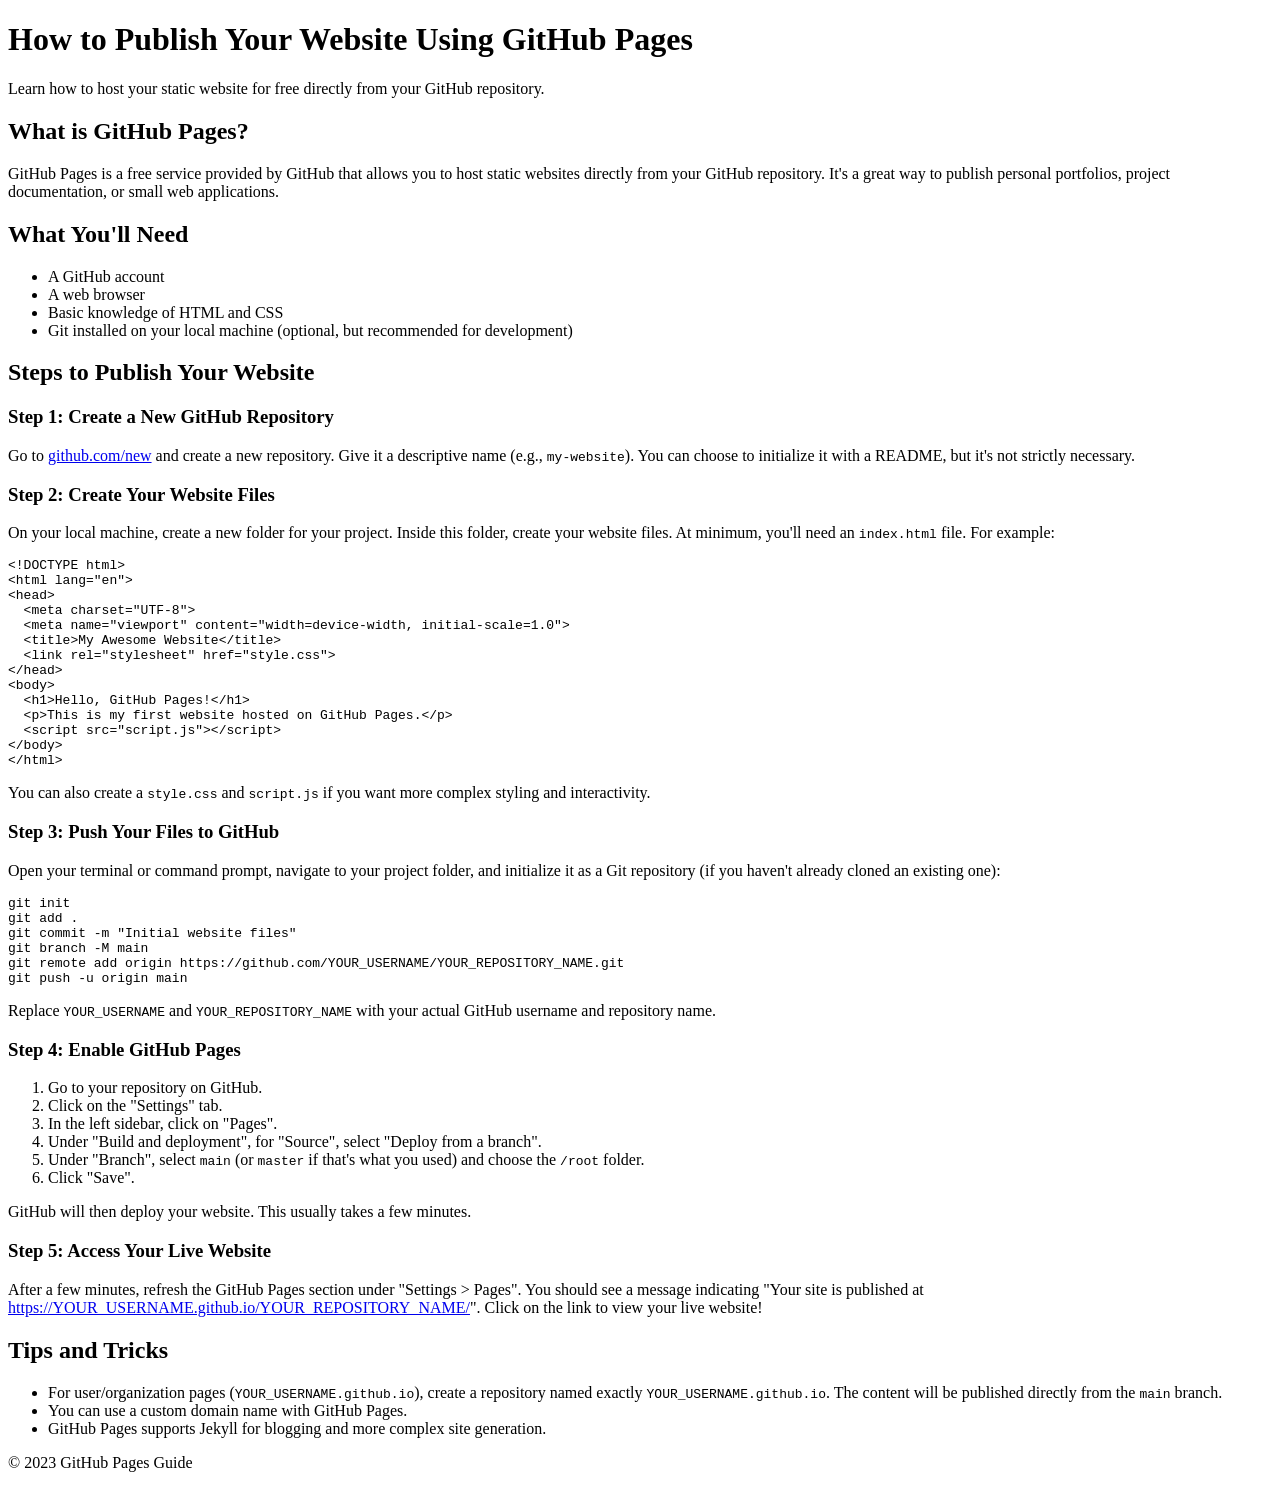
==== index.html @ 9383cdc8 "Deploy index.html" ====
<!doctype html>
<html lang="en">
<head>
  <meta charset="utf-8">
  <meta name="viewport" content="width=device-width, initial-scale=1">
  <title>Publish Your Website with GitHub Pages</title>
  <link rel="stylesheet" href="styles.css">
</head>
<body>
  <header>
    <h1>How to Publish Your Website Using GitHub Pages</h1>
    <p>Learn how to host your static website for free directly from your GitHub repository.</p>
  </header>
  <main>
    <section>
      <h2>What is GitHub Pages?</h2>
      <p>GitHub Pages is a free service provided by GitHub that allows you to host static websites directly from your GitHub repository. It's a great way to publish personal portfolios, project documentation, or small web applications.</p>
    </section>
    <section>
      <h2>What You'll Need</h2>
      <ul>
        <li>A GitHub account</li>
        <li>A web browser</li>
        <li>Basic knowledge of HTML and CSS</li>
        <li>Git installed on your local machine (optional, but recommended for development)</li>
      </ul>
    </section>
    <section>
      <h2>Steps to Publish Your Website</h2>

      <h3>Step 1: Create a New GitHub Repository</h3>
      <p>Go to <a href="https://github.com/new" target="_blank">github.com/new</a> and create a new repository. Give it a descriptive name (e.g., <code>my-website</code>). You can choose to initialize it with a README, but it's not strictly necessary.</p>

      <h3>Step 2: Create Your Website Files</h3>
      <p>On your local machine, create a new folder for your project. Inside this folder, create your website files. At minimum, you'll need an <code>index.html</code> file. For example:</p>
      <pre><code>&lt;!DOCTYPE html&gt;
&lt;html lang="en"&gt;
&lt;head&gt;
  &lt;meta charset="UTF-8"&gt;
  &lt;meta name="viewport" content="width=device-width, initial-scale=1.0"&gt;
  &lt;title&gt;My Awesome Website&lt;/title&gt;
  &lt;link rel="stylesheet" href="style.css"&gt;
&lt;/head&gt;
&lt;body&gt;
  &lt;h1&gt;Hello, GitHub Pages!&lt;/h1&gt;
  &lt;p&gt;This is my first website hosted on GitHub Pages.&lt;/p&gt;
  &lt;script src="script.js"&gt;&lt;/script&gt;
&lt;/body&gt;
&lt;/html&gt;
</code></pre>
      <p>You can also create a <code>style.css</code> and <code>script.js</code> if you want more complex styling and interactivity.</p>

      <h3>Step 3: Push Your Files to GitHub</h3>
      <p>Open your terminal or command prompt, navigate to your project folder, and initialize it as a Git repository (if you haven't already cloned an existing one):</p>
      <pre><code>git init
git add .
git commit -m "Initial website files"
git branch -M main
git remote add origin https://github.com/YOUR_USERNAME/YOUR_REPOSITORY_NAME.git
git push -u origin main
</code></pre>
      <p>Replace <code>YOUR_USERNAME</code> and <code>YOUR_REPOSITORY_NAME</code> with your actual GitHub username and repository name.</p>

      <h3>Step 4: Enable GitHub Pages</h3>
      <p>
        <ol>
          <li>Go to your repository on GitHub.</li>
          <li>Click on the "Settings" tab.</li>
          <li>In the left sidebar, click on "Pages".</li>
          <li>Under "Build and deployment", for "Source", select "Deploy from a branch".</li>
          <li>Under "Branch", select <code>main</code> (or <code>master</code> if that's what you used) and choose the <code>/root</code> folder.</li>
          <li>Click "Save".</li>
        </ol>
      </p>
      <p>GitHub will then deploy your website. This usually takes a few minutes.</p>

      <h3>Step 5: Access Your Live Website</h3>
      <p>After a few minutes, refresh the GitHub Pages section under "Settings > Pages". You should see a message indicating "Your site is published at <a href="https://YOUR_USERNAME.github.io/YOUR_REPOSITORY_NAME/" target="_blank">https://YOUR_USERNAME.github.io/YOUR_REPOSITORY_NAME/</a>". Click on the link to view your live website!</p>
    </section>
    <section>
      <h2>Tips and Tricks</h2>
      <ul>
        <li>For user/organization pages (<code>YOUR_USERNAME.github.io</code>), create a repository named exactly <code>YOUR_USERNAME.github.io</code>. The content will be published directly from the <code>main</code> branch.</li>
        <li>You can use a custom domain name with GitHub Pages.</li>
        <li>GitHub Pages supports Jekyll for blogging and more complex site generation.</li>
      </ul>
    </section>
  </main>
  <footer>
    <p>&copy; 2023 GitHub Pages Guide</p>
  </footer>
  <script src="app.js"></script>
</body>
</html>
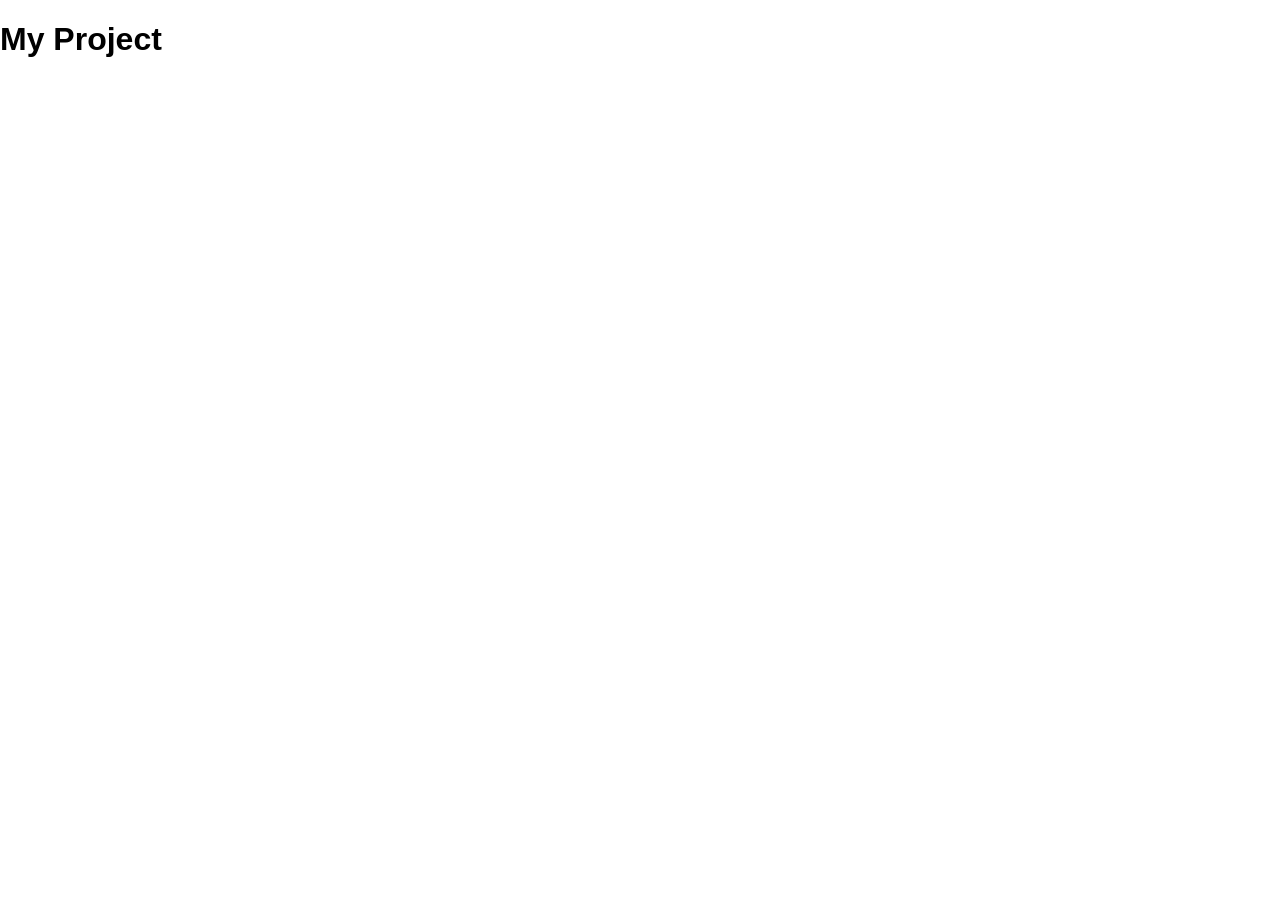
==== commit 1b45f60b: "Deploy index.html" ====
--- a/index.html
+++ b/index.html
@@ -3,92 +3,13 @@
 <head>
   <meta charset="utf-8">
   <meta name="viewport" content="width=device-width, initial-scale=1">
-  <title>Publish Your Website with GitHub Pages</title>
+  <title>My Project</title>
   <link rel="stylesheet" href="styles.css">
 </head>
 <body>
-  <header>
-    <h1>How to Publish Your Website Using GitHub Pages</h1>
-    <p>Learn how to host your static website for free directly from your GitHub repository.</p>
-  </header>
   <main>
-    <section>
-      <h2>What is GitHub Pages?</h2>
-      <p>GitHub Pages is a free service provided by GitHub that allows you to host static websites directly from your GitHub repository. It's a great way to publish personal portfolios, project documentation, or small web applications.</p>
-    </section>
-    <section>
-      <h2>What You'll Need</h2>
-      <ul>
-        <li>A GitHub account</li>
-        <li>A web browser</li>
-        <li>Basic knowledge of HTML and CSS</li>
-        <li>Git installed on your local machine (optional, but recommended for development)</li>
-      </ul>
-    </section>
-    <section>
-      <h2>Steps to Publish Your Website</h2>
-
-      <h3>Step 1: Create a New GitHub Repository</h3>
-      <p>Go to <a href="https://github.com/new" target="_blank">github.com/new</a> and create a new repository. Give it a descriptive name (e.g., <code>my-website</code>). You can choose to initialize it with a README, but it's not strictly necessary.</p>
-
-      <h3>Step 2: Create Your Website Files</h3>
-      <p>On your local machine, create a new folder for your project. Inside this folder, create your website files. At minimum, you'll need an <code>index.html</code> file. For example:</p>
-      <pre><code>&lt;!DOCTYPE html&gt;
-&lt;html lang="en"&gt;
-&lt;head&gt;
-  &lt;meta charset="UTF-8"&gt;
-  &lt;meta name="viewport" content="width=device-width, initial-scale=1.0"&gt;
-  &lt;title&gt;My Awesome Website&lt;/title&gt;
-  &lt;link rel="stylesheet" href="style.css"&gt;
-&lt;/head&gt;
-&lt;body&gt;
-  &lt;h1&gt;Hello, GitHub Pages!&lt;/h1&gt;
-  &lt;p&gt;This is my first website hosted on GitHub Pages.&lt;/p&gt;
-  &lt;script src="script.js"&gt;&lt;/script&gt;
-&lt;/body&gt;
-&lt;/html&gt;
-</code></pre>
-      <p>You can also create a <code>style.css</code> and <code>script.js</code> if you want more complex styling and interactivity.</p>
-
-      <h3>Step 3: Push Your Files to GitHub</h3>
-      <p>Open your terminal or command prompt, navigate to your project folder, and initialize it as a Git repository (if you haven't already cloned an existing one):</p>
-      <pre><code>git init
-git add .
-git commit -m "Initial website files"
-git branch -M main
-git remote add origin https://github.com/YOUR_USERNAME/YOUR_REPOSITORY_NAME.git
-git push -u origin main
-</code></pre>
-      <p>Replace <code>YOUR_USERNAME</code> and <code>YOUR_REPOSITORY_NAME</code> with your actual GitHub username and repository name.</p>
-
-      <h3>Step 4: Enable GitHub Pages</h3>
-      <p>
-        <ol>
-          <li>Go to your repository on GitHub.</li>
-          <li>Click on the "Settings" tab.</li>
-          <li>In the left sidebar, click on "Pages".</li>
-          <li>Under "Build and deployment", for "Source", select "Deploy from a branch".</li>
-          <li>Under "Branch", select <code>main</code> (or <code>master</code> if that's what you used) and choose the <code>/root</code> folder.</li>
-          <li>Click "Save".</li>
-        </ol>
-      </p>
-      <p>GitHub will then deploy your website. This usually takes a few minutes.</p>
-
-      <h3>Step 5: Access Your Live Website</h3>
-      <p>After a few minutes, refresh the GitHub Pages section under "Settings > Pages". You should see a message indicating "Your site is published at <a href="https://YOUR_USERNAME.github.io/YOUR_REPOSITORY_NAME/" target="_blank">https://YOUR_USERNAME.github.io/YOUR_REPOSITORY_NAME/</a>". Click on the link to view your live website!</p>
-    </section>
-    <section>
-      <h2>Tips and Tricks</h2>
-      <ul>
-        <li>For user/organization pages (<code>YOUR_USERNAME.github.io</code>), create a repository named exactly <code>YOUR_USERNAME.github.io</code>. The content will be published directly from the <code>main</code> branch.</li>
-        <li>You can use a custom domain name with GitHub Pages.</li>
-        <li>GitHub Pages supports Jekyll for blogging and more complex site generation.</li>
-      </ul>
-    </section>
+    <h1>My Project</h1>
   </main>
-  <footer>
-    <p>&copy; 2023 GitHub Pages Guide</p>
-  </footer>
   <script src="app.js"></script>
 </body>
 </html>
--- a/styles.css
+++ b/styles.css
@@ -0,0 +1,4 @@
+body {
+  margin: 0;
+  font-family: sans-serif;
+}
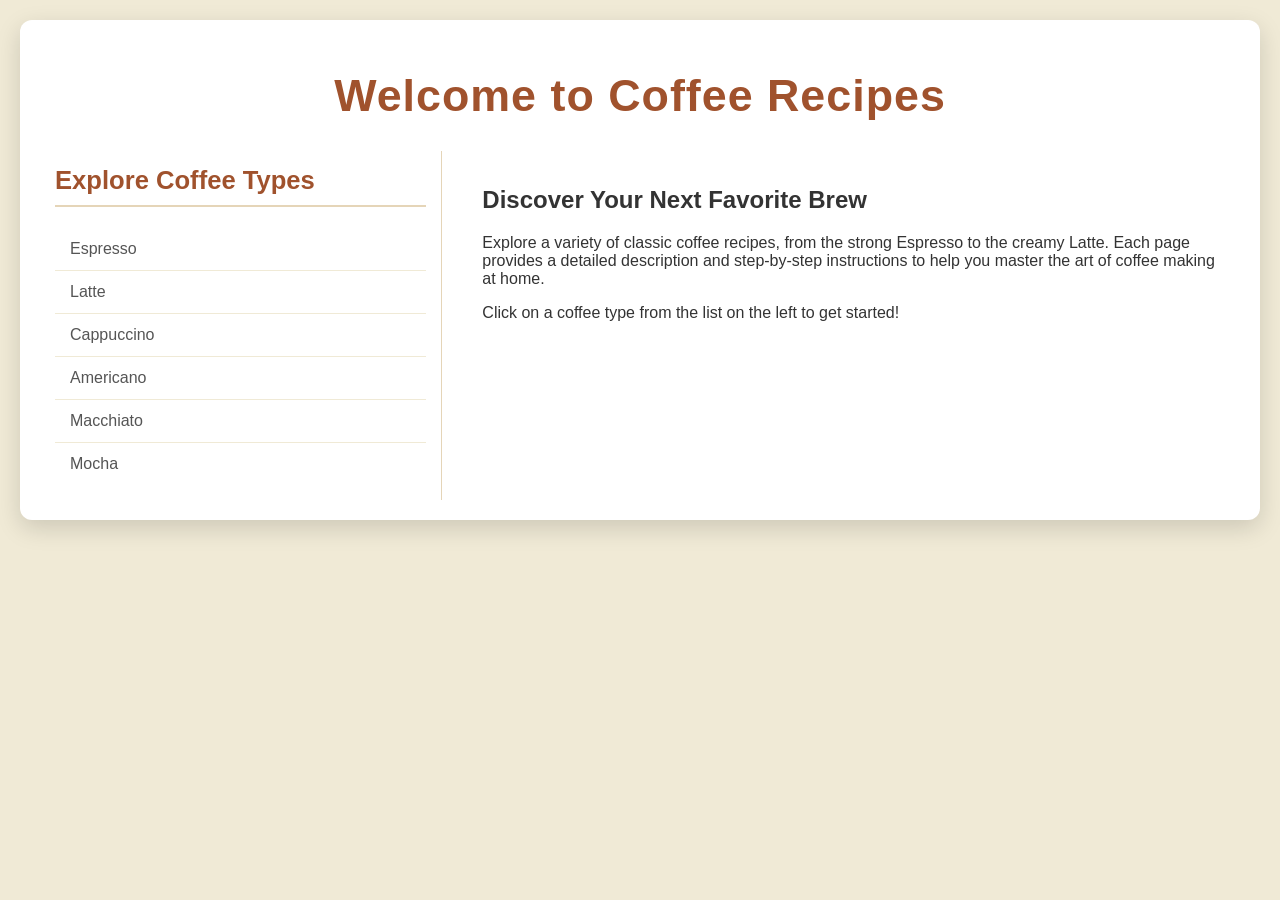
==== commit 8f4d0568: "Deploy index.html" ====
--- a/index.html
+++ b/index.html
@@ -3,13 +3,30 @@
 <head>
   <meta charset="utf-8">
   <meta name="viewport" content="width=device-width, initial-scale=1">
-  <title>My Project</title>
+  <title>Coffee Recipes</title>
   <link rel="stylesheet" href="styles.css">
 </head>
 <body>
   <main>
-    <h1>My Project</h1>
+    <h1>Welcome to Coffee Recipes</h1>
+    <div class="content-wrapper">
+      <div id="coffee-list">
+        <h2>Explore Coffee Types</h2>
+        <ul id="coffee-names">
+          <li><a href="espresso.html">Espresso</a></li>
+          <li><a href="latte.html">Latte</a></li>
+          <li><a href="cappuccino.html">Cappuccino</a></li>
+          <li><a href="americano.html">Americano</a></li>
+          <li><a href="macchiato.html">Macchiato</a></li>
+          <li><a href="mocha.html">Mocha</a></li>
+        </ul>
+      </div>
+      <div id="welcome-message">
+        <h2>Discover Your Next Favorite Brew</h2>
+        <p>Explore a variety of classic coffee recipes, from the strong Espresso to the creamy Latte. Each page provides a detailed description and step-by-step instructions to help you master the art of coffee making at home.</p>
+        <p>Click on a coffee type from the list on the left to get started!</p>
+      </div>
+    </div>
   </main>
-  <script src="app.js"></script>
 </body>
-</html>+</html>
--- a/styles.css
+++ b/styles.css
@@ -1,4 +1,138 @@
 body {
   margin: 0;
-  font-family: sans-serif;
-}+  font-family: 'Segoe UI', Tahoma, Geneva, Verdana, sans-serif;
+  background-color: #F0EAD6; /* Light, warm, earthy background */
+  color: #333;
+}
+
+main {
+  max-width: 1200px;
+  margin: 20px auto;
+  padding: 20px;
+  background-color: #FFFFFF;
+  border-radius: 12px; /* Slightly more rounded corners */
+  box-shadow: 0 8px 25px rgba(0,0,0,0.15); /* More vibrant shadow */
+}
+
+h1 {
+  text-align: center;
+  color: #A0522D; /* Richer brown */
+  margin-bottom: 30px;
+  font-size: 2.8em; /* Slightly larger heading */
+  letter-spacing: 1px;
+}
+
+.content-wrapper {
+  display: flex;
+  gap: 25px; /* Slightly increased gap */
+  flex-wrap: wrap;
+}
+
+#coffee-list {
+  flex: 1;
+  min-width: 250px;
+  padding: 15px;
+  border-right: 1px solid #E5D5B8; /* Warmer border color */
+}
+
+#coffee-list h2 {
+  color: #A0522D; /* Richer brown */
+  border-bottom: 2px solid #E5D5B8; /* Warmer border color */
+  padding-bottom: 10px;
+  margin-top: 0;
+  font-size: 1.6em;
+}
+
+#coffee-names {
+  list-style: none;
+  padding: 0;
+  margin: 0;
+}
+
+#coffee-names li {
+  border-bottom: 1px solid #F0EAD6; /* Lighter, warmer border for list items */
+}
+
+#coffee-names li:last-child {
+  border-bottom: none;
+}
+
+#coffee-names li a {
+  display: block;
+  padding: 12px 15px; /* Slightly more padding */
+  text-decoration: none;
+  color: #555;
+  transition: background-color 0.3s ease, color 0.3s ease;
+  border-radius: 5px; /* Slightly rounded link corners */
+}
+
+#coffee-names li a:hover,
+#coffee-names li a.active-link {
+  background-color: #FFF0E0; /* Light, warm hover background */
+  color: #A0522D; /* Richer brown for active/hover */
+  font-weight: bold;
+  transform: translateX(5px); /* Subtle hover effect */
+}
+
+#welcome-message, .coffee-detail-content {
+  flex: 2;
+  min-width: 350px;
+  padding: 15px;
+}
+
+.coffee-detail-content h2 {
+  color: #A0522D; /* Richer brown */
+  border-bottom: 2px solid #E5D5B8; /* Warmer border color */
+  padding-bottom: 10px;
+  margin-top: 0;
+  font-size: 1.6em;
+}
+
+.coffee-detail-content h3 {
+  color: #444;
+  margin-top: 0;
+  font-size: 1.3em;
+}
+
+.coffee-detail-content p {
+  line-height: 1.7;
+  margin-bottom: 15px;
+}
+
+.coffee-detail-content ol {
+  list-style: decimal;
+  padding-left: 25px;
+  line-height: 1.7;
+}
+
+.coffee-detail-content li {
+  margin-bottom: 10px;
+}
+
+.back-link {
+  display: inline-block;
+  margin-top: 25px; /* Increased margin */
+  padding: 12px 20px; /* More padding */
+  background-color: #D2691E; /* Vibrant chocolate/orange */
+  color: #fff;
+  text-decoration: none;
+  border-radius: 8px; /* More rounded */
+  transition: background-color 0.3s ease, transform 0.2s ease;
+  font-weight: bold;
+  letter-spacing: 0.5px;
+}
+
+.back-link:hover {
+  background-color: #E07B37; /* Slightly lighter on hover */
+  transform: translateY(-2px); /* Subtle lift effect */
+}
+
+@media (max-width: 768px) {
+  .content-wrapper {
+    flex-direction: column;
+  }
+  #coffee-list {
+    border-right: none;
+    border-bottom: 1px solid #E5D5B8; /* Warmer border color */
+  }
+}
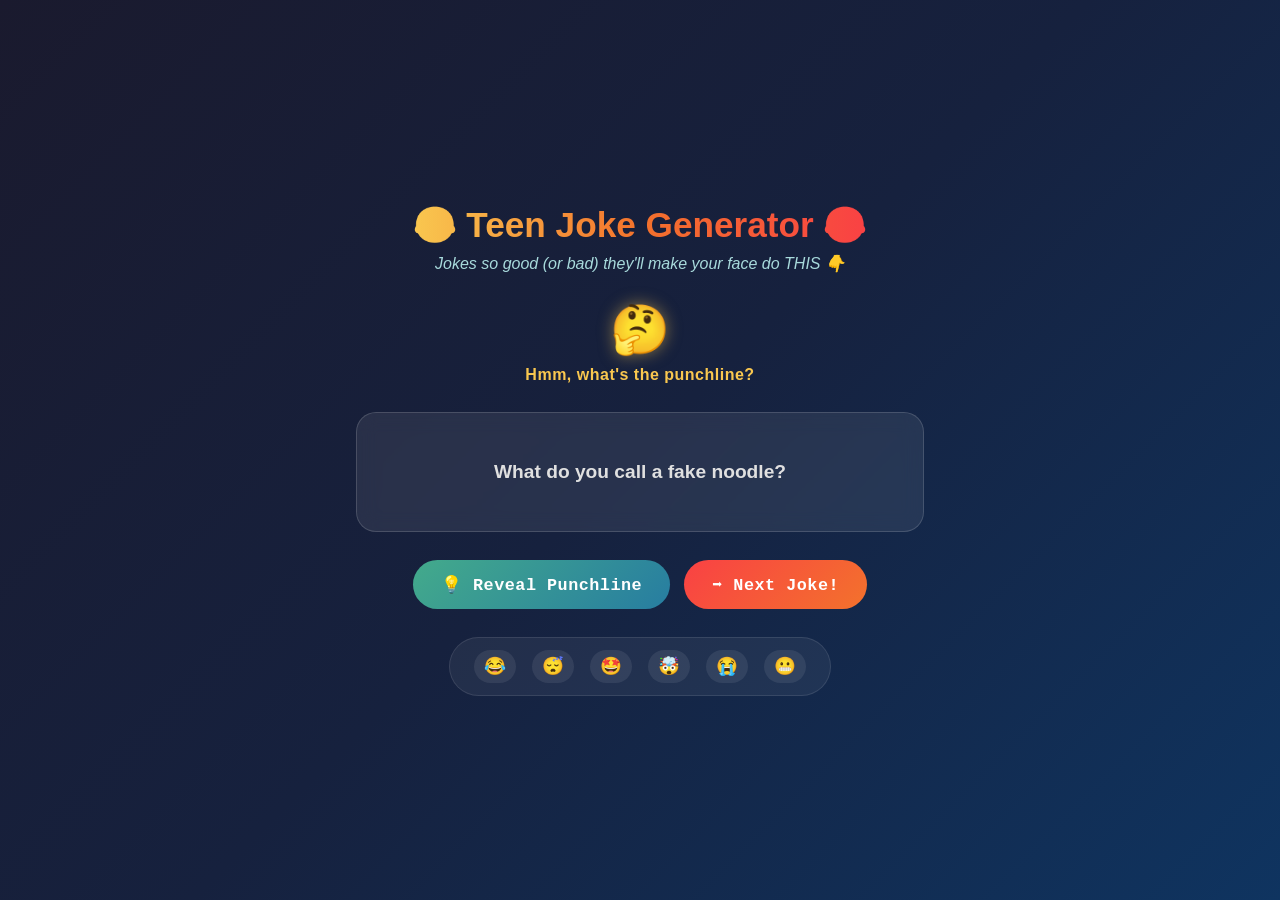
==== commit 6678a9cb: "Deploy index.html" ====
--- a/index.html
+++ b/index.html
@@ -3,30 +3,40 @@
 <head>
   <meta charset="utf-8">
   <meta name="viewport" content="width=device-width, initial-scale=1">
-  <title>Coffee Recipes</title>
+  <title>😂 Teen Joke Generator 😂</title>
   <link rel="stylesheet" href="styles.css">
 </head>
 <body>
   <main>
-    <h1>Welcome to Coffee Recipes</h1>
-    <div class="content-wrapper">
-      <div id="coffee-list">
-        <h2>Explore Coffee Types</h2>
-        <ul id="coffee-names">
-          <li><a href="espresso.html">Espresso</a></li>
-          <li><a href="latte.html">Latte</a></li>
-          <li><a href="cappuccino.html">Cappuccino</a></li>
-          <li><a href="americano.html">Americano</a></li>
-          <li><a href="macchiato.html">Macchiato</a></li>
-          <li><a href="mocha.html">Mocha</a></li>
-        </ul>
-      </div>
-      <div id="welcome-message">
-        <h2>Discover Your Next Favorite Brew</h2>
-        <p>Explore a variety of classic coffee recipes, from the strong Espresso to the creamy Latte. Each page provides a detailed description and step-by-step instructions to help you master the art of coffee making at home.</p>
-        <p>Click on a coffee type from the list on the left to get started!</p>
-      </div>
+    <header>
+      <h1>😂 Teen Joke Generator 😂</h1>
+      <p class="subtitle">Jokes so good (or bad) they'll make your face do THIS 👇</p>
+    </header>
+
+    <section class="emoji-stage">
+      <div class="emoji-face" id="emojiFace">🤔</div>
+      <div class="emoji-label" id="emojiLabel">Ready for a joke?</div>
+    </section>
+
+    <section class="joke-box" id="jokeBox">
+      <p class="joke-setup" id="jokeSetup">Press the button to get a joke!</p>
+      <p class="joke-punchline hidden" id="jokePunchline"></p>
+    </section>
+
+    <div class="button-group">
+      <button class="btn btn-reveal" id="punchlineBtn" disabled>💡 Reveal Punchline</button>
+      <button class="btn btn-next" id="nextJokeBtn">➡️ Get a Joke!</button>
     </div>
+
+    <section class="reaction-row" id="reactionRow">
+      <span title="LOL!">😂</span>
+      <span title="Groaner!">😴</span>
+      <span title="That's fire!">🤩</span>
+      <span title="Mind blown!">🤯</span>
+      <span title="So bad...">😭</span>
+      <span title="Cringe!">😬</span>
+    </section>
   </main>
+  <script src="app.js"></script>
 </body>
-</html>
+</html>
--- a/styles.css
+++ b/styles.css
@@ -1,138 +1,233 @@
 body {
+  font-family: 'Segoe UI', Tahoma, Geneva, Verdana, sans-serif;
+  background: linear-gradient(135deg, #1a1a2e 0%, #16213e 50%, #0f3460 100%);
+  min-height: 100vh;
+  display: flex;
+  align-items: center;
+  justify-content: center;
+  color: #fff;
+}
+
+* {
+  box-sizing: border-box;
   margin: 0;
-  font-family: 'Segoe UI', Tahoma, Geneva, Verdana, sans-serif;
-  background-color: #F0EAD6; /* Light, warm, earthy background */
-  color: #333;
+  padding: 0;
 }
 
 main {
-  max-width: 1200px;
-  margin: 20px auto;
-  padding: 20px;
-  background-color: #FFFFFF;
-  border-radius: 12px; /* Slightly more rounded corners */
-  box-shadow: 0 8px 25px rgba(0,0,0,0.15); /* More vibrant shadow */
-}
-
-h1 {
+  width: 100%;
+  max-width: 600px;
+  padding: 24px 16px;
+  display: flex;
+  flex-direction: column;
+  align-items: center;
+  gap: 28px;
+}
+
+header {
   text-align: center;
-  color: #A0522D; /* Richer brown */
-  margin-bottom: 30px;
-  font-size: 2.8em; /* Slightly larger heading */
-  letter-spacing: 1px;
-}
-
-.content-wrapper {
-  display: flex;
-  gap: 25px; /* Slightly increased gap */
+}
+
+header h1 {
+  font-size: 2.2rem;
+  font-weight: 800;
+  background: linear-gradient(90deg, #f9c74f, #f3722c, #f94144);
+  -webkit-background-clip: text;
+  -webkit-text-fill-color: transparent;
+  background-clip: text;
+  text-shadow: none;
+}
+
+.subtitle {
+  margin-top: 8px;
+  font-size: 1rem;
+  color: #a8dadc;
+  font-style: italic;
+}
+
+/* Face Stage */
+.emoji-stage {
+  display: flex;
+  flex-direction: column;
+  align-items: center;
+  gap: 8px;
+}
+
+.emoji-face {
+  font-size: 3rem;
+  font-family: 'Segoe UI Emoji', 'Apple Color Emoji', 'Segoe UI', sans-serif;
+  font-weight: 900;
+  line-height: 1.2;
+  color: #f9c74f;
+  text-shadow: 0 0 16px rgba(249, 199, 79, 0.5);
+  transition: transform 0.3s ease;
+  animation: idle 3s ease-in-out infinite;
+  cursor: default;
+  user-select: none;
+  white-space: nowrap;
+}
+
+.emoji-face.bounce {
+  animation: bounce 0.6s ease;
+}
+
+.emoji-label {
+  font-size: 1rem;
+  color: #f9c74f;
+  font-weight: 600;
+  letter-spacing: 0.5px;
+  text-align: center;
+}
+
+@keyframes idle {
+  0%, 100% { transform: translateY(0); }
+  50% { transform: translateY(-8px); }
+}
+
+@keyframes bounce {
+  0%   { transform: scale(1); }
+  25%  { transform: scale(1.4) rotate(-10deg); }
+  50%  { transform: scale(0.9) rotate(8deg); }
+  75%  { transform: scale(1.2) rotate(-5deg); }
+  100% { transform: scale(1) rotate(0deg); }
+}
+
+@keyframes spin {
+  0%   { transform: rotate(0deg) scale(1); }
+  50%  { transform: rotate(180deg) scale(1.3); }
+  100% { transform: rotate(360deg) scale(1); }
+}
+
+.emoji-face.spin {
+  animation: spin 0.8s ease;
+}
+
+/* Joke Box */
+.joke-box {
+  background: rgba(255, 255, 255, 0.08);
+  border: 1px solid rgba(255, 255, 255, 0.15);
+  border-radius: 20px;
+  padding: 28px 24px;
+  width: 100%;
+  text-align: center;
+  backdrop-filter: blur(10px);
+  min-height: 120px;
+  display: flex;
+  flex-direction: column;
+  align-items: center;
+  justify-content: center;
+  gap: 16px;
+}
+
+.joke-setup {
+  font-size: 1.2rem;
+  font-weight: 600;
+  color: #e0e0e0;
+  line-height: 1.5;
+}
+
+.joke-punchline {
+  font-size: 1.3rem;
+  font-weight: 800;
+  color: #f9c74f;
+  line-height: 1.5;
+  animation: fadeIn 0.5s ease;
+}
+
+.joke-punchline.hidden {
+  display: none;
+}
+
+@keyframes fadeIn {
+  from { opacity: 0; transform: translateY(10px); }
+  to   { opacity: 1; transform: translateY(0); }
+}
+
+/* Buttons */
+.button-group {
+  display: flex;
+  gap: 14px;
   flex-wrap: wrap;
-}
-
-#coffee-list {
-  flex: 1;
-  min-width: 250px;
-  padding: 15px;
-  border-right: 1px solid #E5D5B8; /* Warmer border color */
-}
-
-#coffee-list h2 {
-  color: #A0522D; /* Richer brown */
-  border-bottom: 2px solid #E5D5B8; /* Warmer border color */
-  padding-bottom: 10px;
-  margin-top: 0;
-  font-size: 1.6em;
-}
-
-#coffee-names {
-  list-style: none;
-  padding: 0;
-  margin: 0;
-}
-
-#coffee-names li {
-  border-bottom: 1px solid #F0EAD6; /* Lighter, warmer border for list items */
-}
-
-#coffee-names li:last-child {
-  border-bottom: none;
-}
-
-#coffee-names li a {
-  display: block;
-  padding: 12px 15px; /* Slightly more padding */
-  text-decoration: none;
-  color: #555;
-  transition: background-color 0.3s ease, color 0.3s ease;
-  border-radius: 5px; /* Slightly rounded link corners */
-}
-
-#coffee-names li a:hover,
-#coffee-names li a.active-link {
-  background-color: #FFF0E0; /* Light, warm hover background */
-  color: #A0522D; /* Richer brown for active/hover */
-  font-weight: bold;
-  transform: translateX(5px); /* Subtle hover effect */
-}
-
-#welcome-message, .coffee-detail-content {
-  flex: 2;
-  min-width: 350px;
-  padding: 15px;
-}
-
-.coffee-detail-content h2 {
-  color: #A0522D; /* Richer brown */
-  border-bottom: 2px solid #E5D5B8; /* Warmer border color */
-  padding-bottom: 10px;
-  margin-top: 0;
-  font-size: 1.6em;
-}
-
-.coffee-detail-content h3 {
-  color: #444;
-  margin-top: 0;
-  font-size: 1.3em;
-}
-
-.coffee-detail-content p {
-  line-height: 1.7;
-  margin-bottom: 15px;
-}
-
-.coffee-detail-content ol {
-  list-style: decimal;
-  padding-left: 25px;
-  line-height: 1.7;
-}
-
-.coffee-detail-content li {
-  margin-bottom: 10px;
-}
-
-.back-link {
+  justify-content: center;
+}
+
+.btn {
+  padding: 14px 28px;
+  font-size: 1.05rem;
+  font-weight: 700;
+  border: none;
+  border-radius: 50px;
+  cursor: pointer;
+  transition: transform 0.15s ease, box-shadow 0.15s ease, opacity 0.15s ease;
+  letter-spacing: 0.5px;
+  font-family: 'Courier New', Courier, monospace;
+}
+
+.btn:hover:not(:disabled) {
+  transform: translateY(-3px);
+  box-shadow: 0 8px 24px rgba(0,0,0,0.4);
+}
+
+.btn:active:not(:disabled) {
+  transform: translateY(0);
+}
+
+.btn:disabled {
+  opacity: 0.4;
+  cursor: not-allowed;
+}
+
+.btn-next {
+  background: linear-gradient(135deg, #f94144, #f3722c);
+  color: #fff;
+}
+
+.btn-reveal {
+  background: linear-gradient(135deg, #43aa8b, #277da1);
+  color: #fff;
+}
+
+/* Reaction Row */
+.reaction-row {
+  display: flex;
+  gap: 16px;
+  font-size: 1.1rem;
+  font-family: 'Courier New', Courier, monospace;
+  font-weight: 900;
+  color: #f9c74f;
+  background: rgba(255,255,255,0.06);
+  border-radius: 60px;
+  padding: 12px 24px;
+  border: 1px solid rgba(255,255,255,0.1);
+  flex-wrap: wrap;
+  justify-content: center;
+}
+
+.reaction-row span {
+  cursor: pointer;
+  transition: transform 0.2s ease;
   display: inline-block;
-  margin-top: 25px; /* Increased margin */
-  padding: 12px 20px; /* More padding */
-  background-color: #D2691E; /* Vibrant chocolate/orange */
-  color: #fff;
-  text-decoration: none;
-  border-radius: 8px; /* More rounded */
-  transition: background-color 0.3s ease, transform 0.2s ease;
-  font-weight: bold;
-  letter-spacing: 0.5px;
-}
-
-.back-link:hover {
-  background-color: #E07B37; /* Slightly lighter on hover */
-  transform: translateY(-2px); /* Subtle lift effect */
-}
-
-@media (max-width: 768px) {
-  .content-wrapper {
-    flex-direction: column;
-  }
-  #coffee-list {
-    border-right: none;
-    border-bottom: 1px solid #E5D5B8; /* Warmer border color */
-  }
-}
+  user-select: none;
+  white-space: nowrap;
+  background: rgba(255,255,255,0.08);
+  border-radius: 20px;
+  padding: 6px 10px;
+}
+
+.reaction-row span:hover {
+  transform: scale(1.3) rotate(-5deg);
+  background: rgba(249, 199, 79, 0.2);
+}
+
+.reaction-row span:active {
+  transform: scale(0.9);
+}
+
+/* Responsive */
+@media (max-width: 480px) {
+  header h1 { font-size: 1.7rem; }
+  .emoji-face { font-size: 2.2rem; }
+  .joke-setup { font-size: 1.05rem; }
+  .joke-punchline { font-size: 1.1rem; }
+  .reaction-row { font-size: 0.9rem; gap: 8px; padding: 10px 14px; }
+}
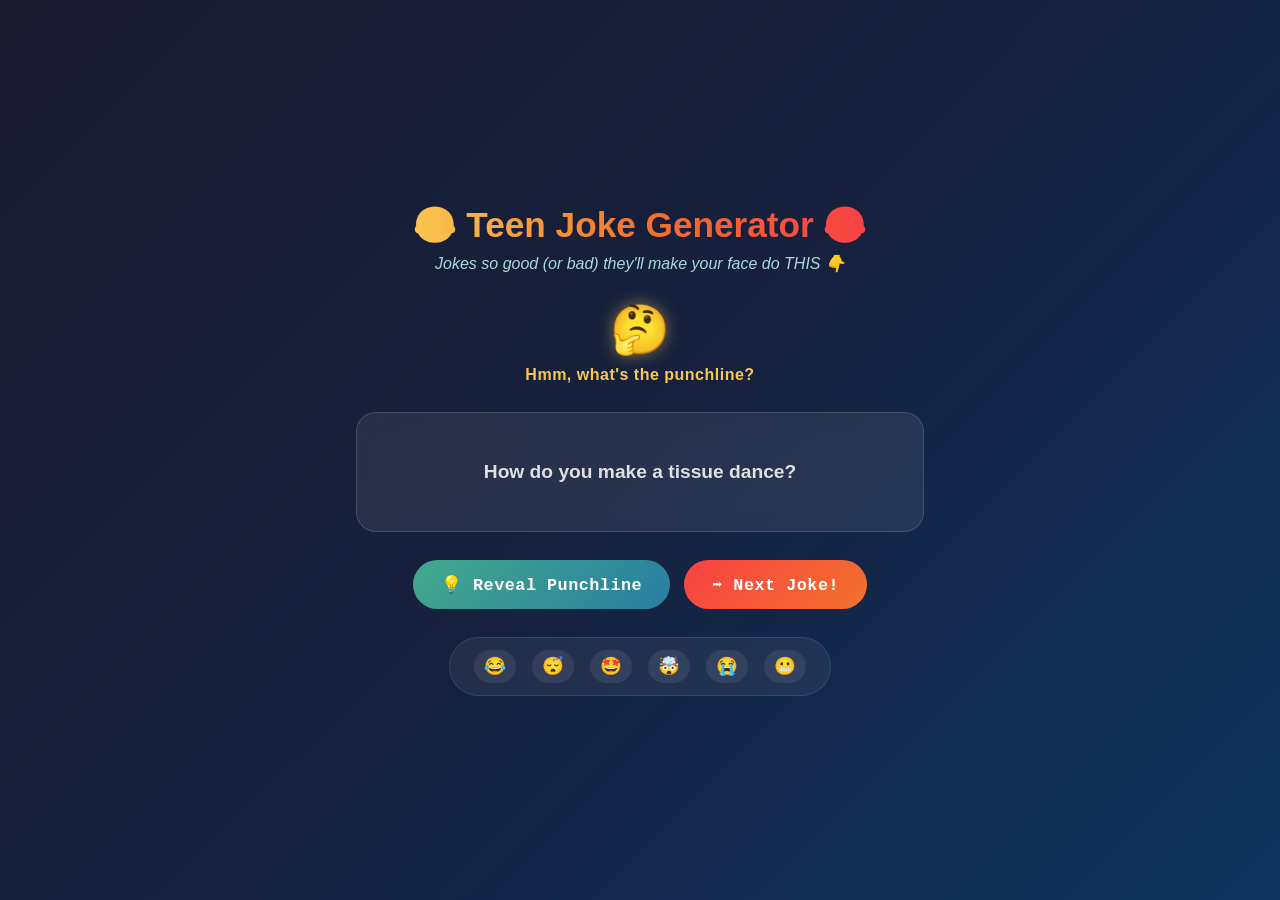
==== commit 1d817eaa: "Deploy index.html" ====
--- a/index.html
+++ b/index.html
@@ -5,6 +5,9 @@
   <meta name="viewport" content="width=device-width, initial-scale=1">
   <title>😂 Teen Joke Generator 😂</title>
   <link rel="stylesheet" href="styles.css">
+  <!-- PWA related meta and link -->
+  <link rel="manifest" href="manifest.json">
+  <meta name="theme-color" content="#16213e">
 </head>
 <body>
   <main>
@@ -38,5 +41,19 @@
     </section>
   </main>
   <script src="app.js"></script>
+  <!-- Service Worker Registration -->
+  <script>
+    if ('serviceWorker' in navigator) {
+      window.addEventListener('load', () => {
+        navigator.serviceWorker.register('/sw.js')
+          .then(registration => {
+            console.log('Service Worker registered! Scope:', registration.scope);
+          })
+          .catch(err => {
+            console.log('Service Worker registration failed:', err);
+          });
+      });
+    }
+  </script>
 </body>
 </html>
